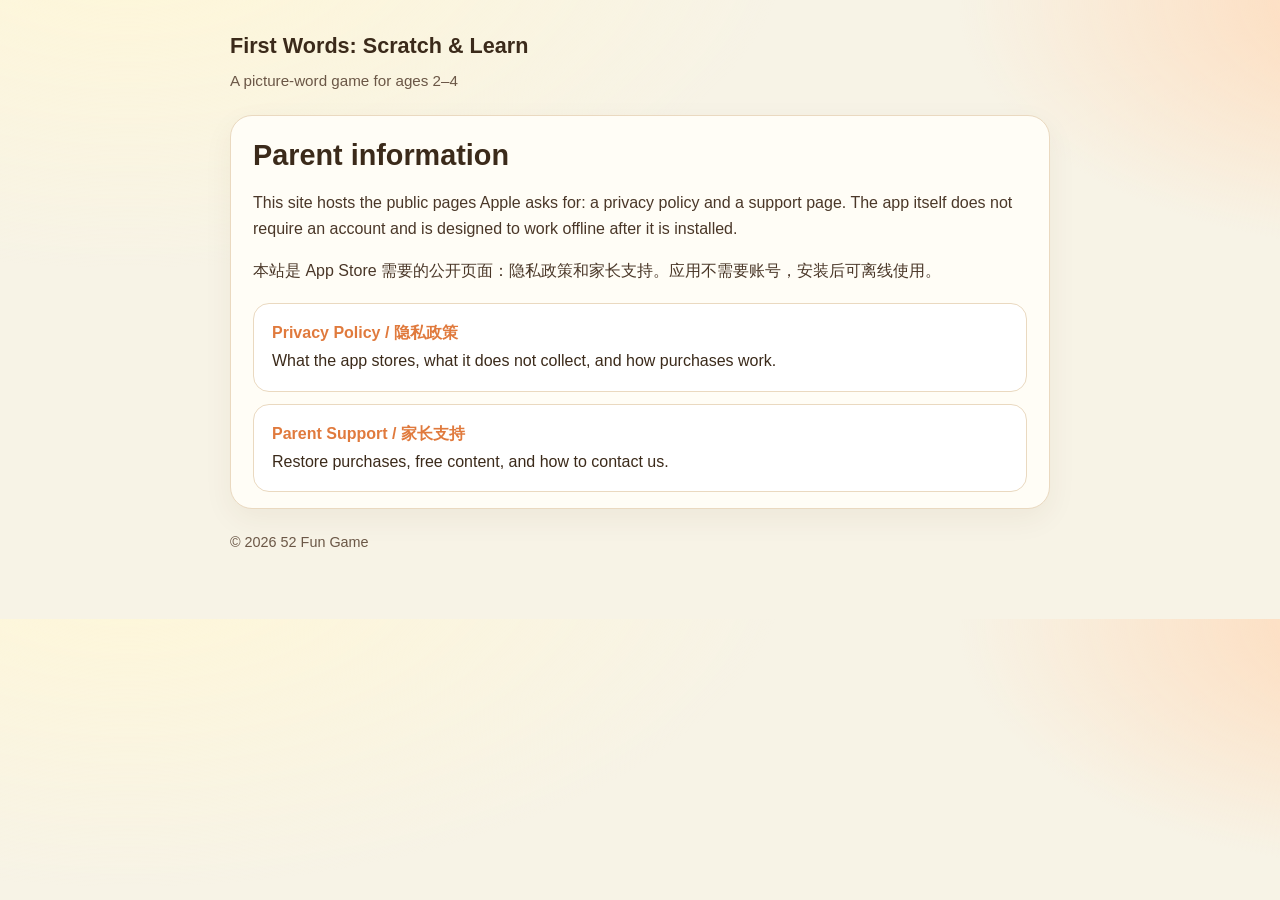
==== index.html @ fd2b0616 "Add public privacy policy and parent support pages." ====
<!DOCTYPE html>
<html lang="en">
  <head>
    <meta charset="utf-8" />
    <meta name="viewport" content="width=device-width, initial-scale=1" />
    <title>First Words: Scratch &amp; Learn</title>
    <meta
      name="description"
      content="Privacy policy and parent support for First Words: Scratch & Learn."
    />
    <link rel="stylesheet" href="styles.css" />
  </head>
  <body>
    <main class="wrap">
      <div class="brand">
        <strong>First Words: Scratch &amp; Learn</strong>
        <span>A picture-word game for ages 2–4</span>
      </div>
      <div class="card">
        <h1>Parent information</h1>
        <p>
          This site hosts the public pages Apple asks for: a privacy policy and
          a support page. The app itself does not require an account and is
          designed to work offline after it is installed.
        </p>
        <p>
          本站是 App Store 需要的公开页面：隐私政策和家长支持。应用不需要账号，安装后可离线使用。
        </p>
        <div class="cta">
          <a href="privacy/">
            <strong>Privacy Policy / 隐私政策</strong>
            What the app stores, what it does not collect, and how purchases work.
          </a>
          <a href="support/">
            <strong>Parent Support / 家长支持</strong>
            Restore purchases, free content, and how to contact us.
          </a>
        </div>
      </div>
      <footer>© 2026 52 Fun Game</footer>
    </main>
  </body>
</html>
---- styles.css ----
:root {
  --cream: #f7f3e6;
  --ink: #3b2a1a;
  --muted: #6b5746;
  --card: #fffdf6;
  --line: #ead9c0;
  --accent: #e07a3d;
  --link: #b85a22;
}

* {
  box-sizing: border-box;
}

html {
  scroll-behavior: smooth;
}

body {
  margin: 0;
  font-family: "Segoe UI", "PingFang SC", "Hiragino Sans GB", "Noto Sans SC",
    "Microsoft YaHei", sans-serif;
  background: radial-gradient(1200px 600px at 10% -10%, #fff7d8 0%, transparent 55%),
    radial-gradient(900px 500px at 110% 0%, #ffd9b8 0%, transparent 50%),
    var(--cream);
  color: var(--ink);
  line-height: 1.65;
}

a {
  color: var(--link);
}

.wrap {
  width: min(820px, calc(100% - 32px));
  margin: 0 auto;
  padding: 28px 0 64px;
}

.brand {
  display: flex;
  flex-direction: column;
  gap: 4px;
  margin-bottom: 22px;
}

.brand strong {
  font-size: 1.35rem;
}

.brand span {
  color: var(--muted);
  font-size: 0.95rem;
}

nav {
  display: flex;
  flex-wrap: wrap;
  gap: 10px;
  margin-bottom: 22px;
}

nav a {
  display: inline-block;
  padding: 8px 14px;
  border-radius: 999px;
  background: var(--card);
  border: 1px solid var(--line);
  text-decoration: none;
  font-weight: 600;
}

nav a[aria-current="page"] {
  background: #fff1dc;
  border-color: #f0c089;
}

.card {
  background: var(--card);
  border: 1px solid var(--line);
  border-radius: 22px;
  padding: 22px 22px 8px;
  box-shadow: 0 10px 30px rgba(80, 50, 20, 0.06);
}

h1 {
  margin: 0 0 8px;
  font-size: 1.8rem;
  line-height: 1.25;
}

.meta {
  color: var(--muted);
  margin: 0 0 18px;
}

h2 {
  margin: 28px 0 8px;
  font-size: 1.2rem;
}

p,
li {
  color: #4a3728;
}

ul {
  padding-left: 1.2rem;
}

.lang {
  margin-top: 36px;
  padding-top: 8px;
  border-top: 1px dashed var(--line);
}

.cta {
  display: grid;
  gap: 12px;
  margin: 18px 0 8px;
}

.cta a {
  display: block;
  padding: 16px 18px;
  border-radius: 16px;
  background: #fff;
  border: 1px solid var(--line);
  text-decoration: none;
  color: inherit;
}

.cta a strong {
  display: block;
  color: var(--accent);
  margin-bottom: 2px;
}

footer {
  margin-top: 22px;
  color: var(--muted);
  font-size: 0.9rem;
}
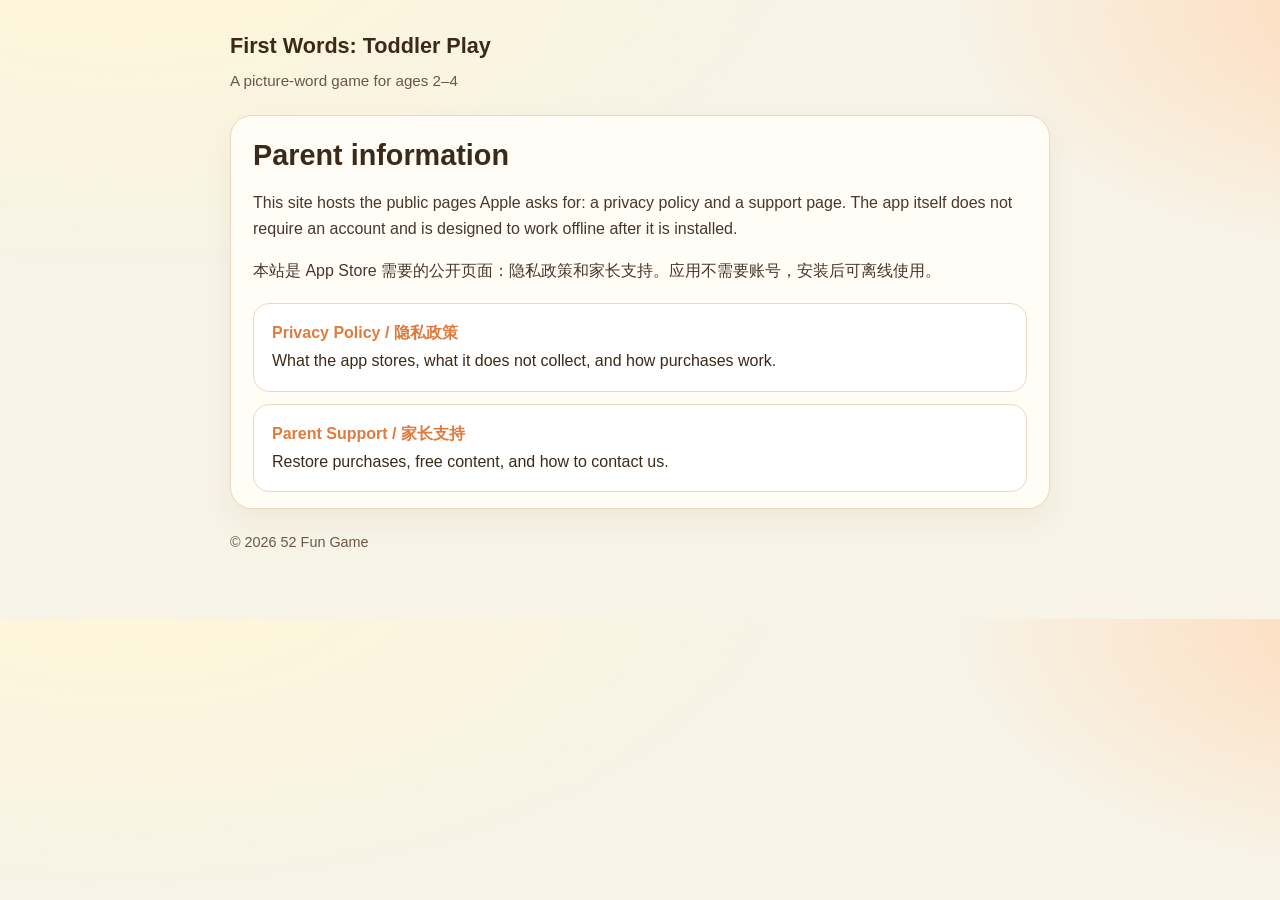
==== commit 7f6398b0: "Update app name to First Words: Toddler Play across website, privacy policy, and support pages." ====
--- a/index.html
+++ b/index.html
@@ -3,17 +3,17 @@
   <head>
     <meta charset="utf-8" />
     <meta name="viewport" content="width=device-width, initial-scale=1" />
-    <title>First Words: Scratch &amp; Learn</title>
+    <title>First Words: Toddler Play</title>
     <meta
       name="description"
-      content="Privacy policy and parent support for First Words: Scratch & Learn."
+      content="Privacy policy and parent support for First Words: Toddler Play."
     />
     <link rel="stylesheet" href="styles.css" />
   </head>
   <body>
     <main class="wrap">
       <div class="brand">
-        <strong>First Words: Scratch &amp; Learn</strong>
+        <strong>First Words: Toddler Play</strong>
         <span>A picture-word game for ages 2–4</span>
       </div>
       <div class="card">
